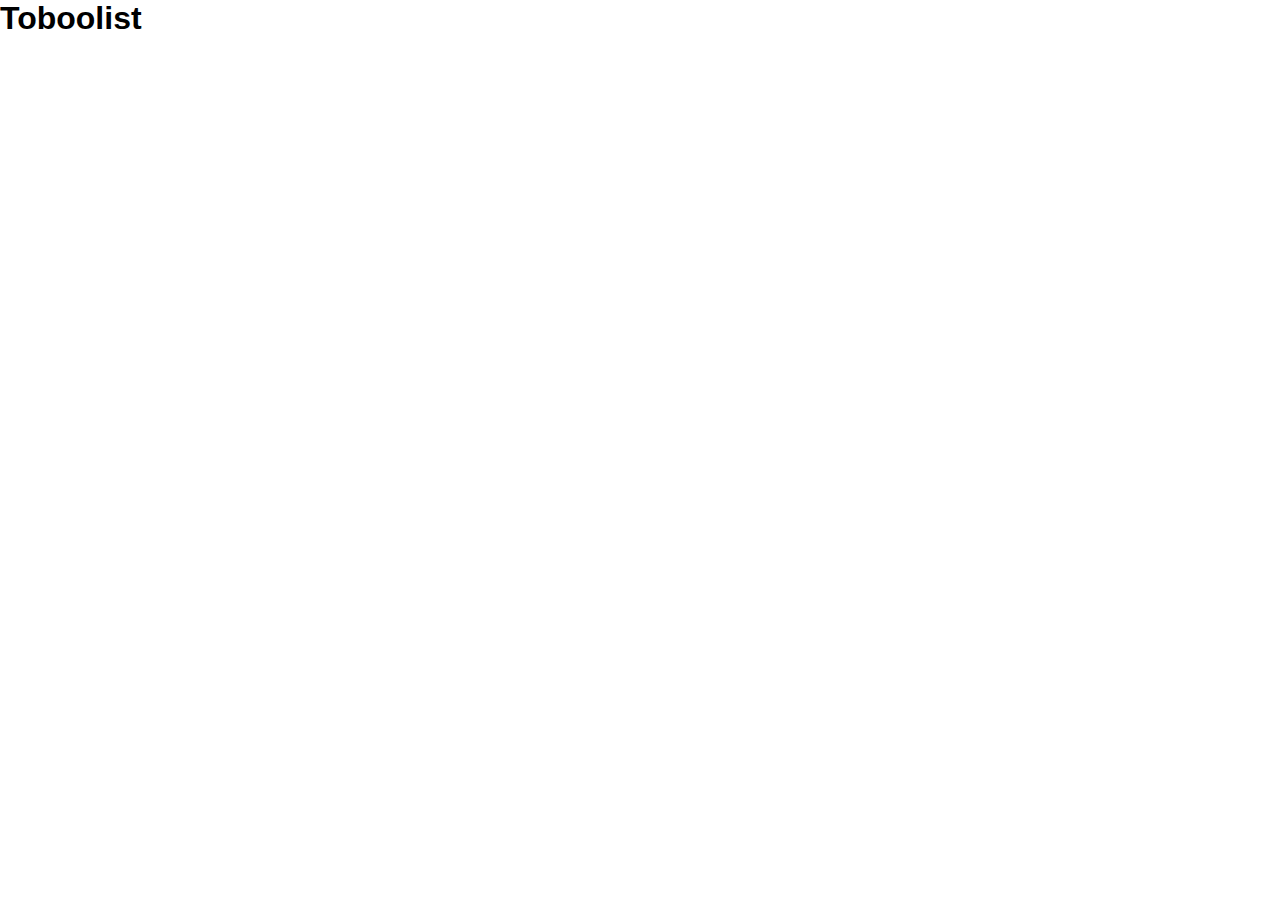
==== index.html @ 8dce1d06 "add header" ====
<!DOCTYPE html>
<html lang="en">
<head>
    <meta charset="UTF-8">
    <meta http-equiv="X-UA-Compatible" content="IE=edge">
    <meta name="viewport" content="width=device-width, initial-scale=1.0">
    <link rel="stylesheet" href="style.css">
    <title>Toboolist</title>
</head>
<body>
    <!--inizio header-->
   <header>
<h1 class="font-family">Toboolist</h1>
   </header> 
   <!--fine header-->
   <!--inizio main-->
   <main>

   </main>
   <!--fine main-->
</body>
</html>
---- style.css ----
*{
    box-sizing: border-box;
    margin: 0%;
    padding: 0%;
}
/*commons*/
.font-family{
    font-family: Arial, Helvetica, sans-serif;
}
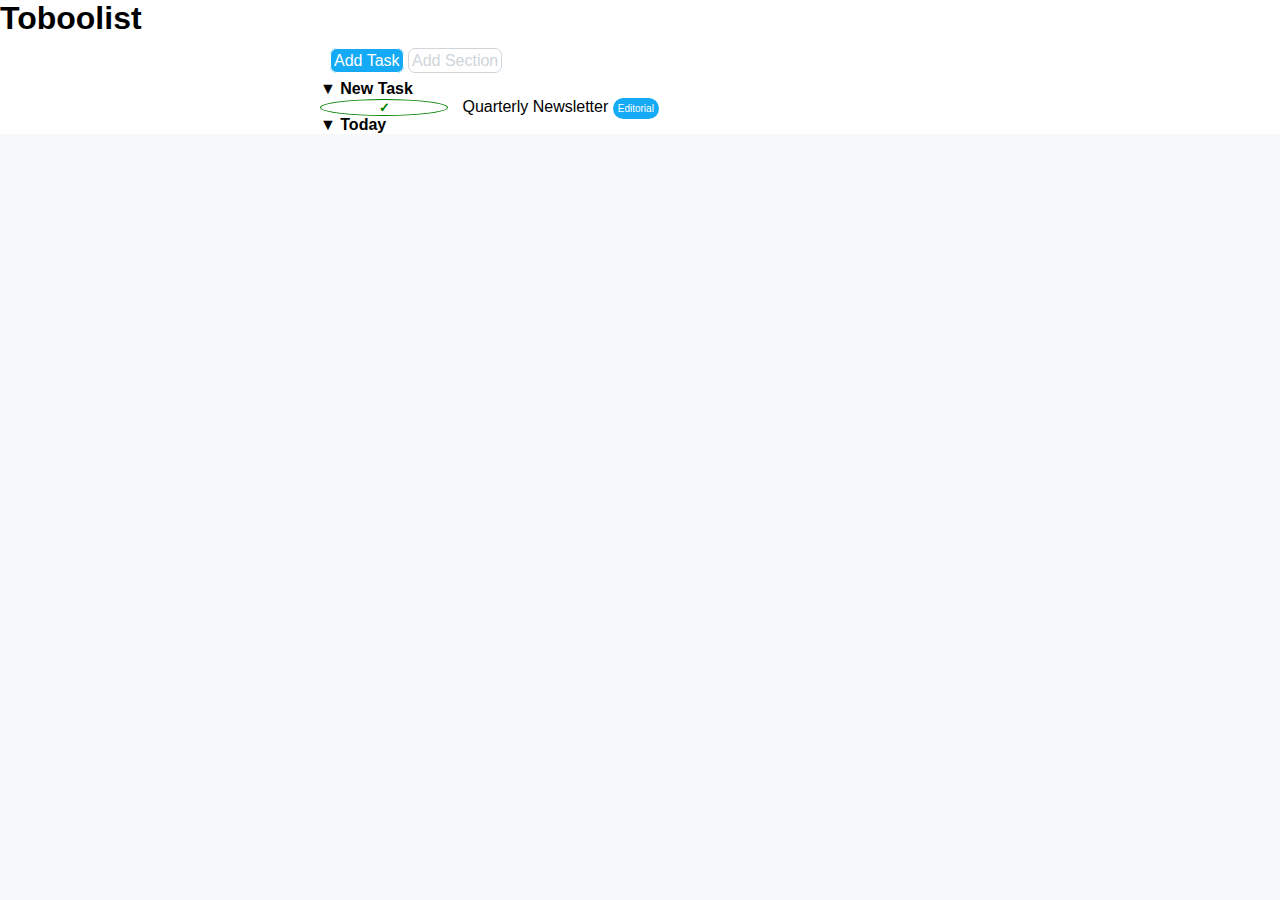
==== commit acb4f36b: "add bottoni e inizio lista" ====
--- a/index.html
+++ b/index.html
@@ -10,11 +10,26 @@
 <body>
     <!--inizio header-->
    <header>
-<h1 class="font-family">Toboolist</h1>
-   </header> 
+<h1>Toboolist</h1>
+   </header"> 
    <!--fine header-->
    <!--inizio main-->
    <main>
+       <div class="container">
+           <div class="top">
+               <a href="#" class="btn btn-add-task">Add Task</a>
+               <a href="#" class="btn btn-add-section">Add Section</a>
+           </div>
+           <div class="Task">
+               <ul>
+                   <li>&#9660; <strong>New Task</strong></li>
+                   <li><span class="check">&check;</span> Quarterly Newsletter <span class="editorial">Editorial</span> </li>
+                   <li>&#9660; <strong>Today</strong></li>
+                   <li></li>
+               </ul>
+
+           </div>
+       </div>
 
    </main>
    <!--fine main-->
--- a/style.css
+++ b/style.css
@@ -1,9 +1,68 @@
 *{
     box-sizing: border-box;
-    margin: 0%;
-    padding: 0%;
+    margin: 0;
+    padding: 0;
 }
 /*commons*/
-.font-family{
+body{
+    background-color: #f6f8f9;
     font-family: Arial, Helvetica, sans-serif;
+}
+
+.container{
+    width: 50%;
+    margin-left: auto;
+    margin-right: auto;
+    margin-top: 5px;
+    background-color: white;
+}
+
+.btn{
+    text-decoration: none;
+    border: 1px solid;
+    border-radius: 7px;
+    padding: 3px;
+}
+.check{
+    color: green;
+    text-align: center;
+    font-size: 13px;
+    font-weight: bolder;
+    margin-right: 10px;
+    border: 1px solid green;
+    border-radius: 50%;
+    text-align: center;
+    display: inline-block;
+    width: 20%;
+    height: 20%;
+}
+.editorial{
+    color: white;
+    font-size: 10px;
+    border: 5px 1px solid #14aaf5;
+    border-radius: 12px;
+    padding: 5px;
+    background-color: #14aaf5 ;
+}
+/*fine commons*/
+/*header*/
+header{
+    background-color: white;
+}
+
+/*main*/
+.top{
+    padding: 10px;
+}
+.btn-add-task{
+    background-color: #14aaf5;
+    color: white;
+    padding: 3px;
+}
+.btn-add-section{
+    color: #cfd5d9;
+
+}
+ul{
+    list-style: none;
 }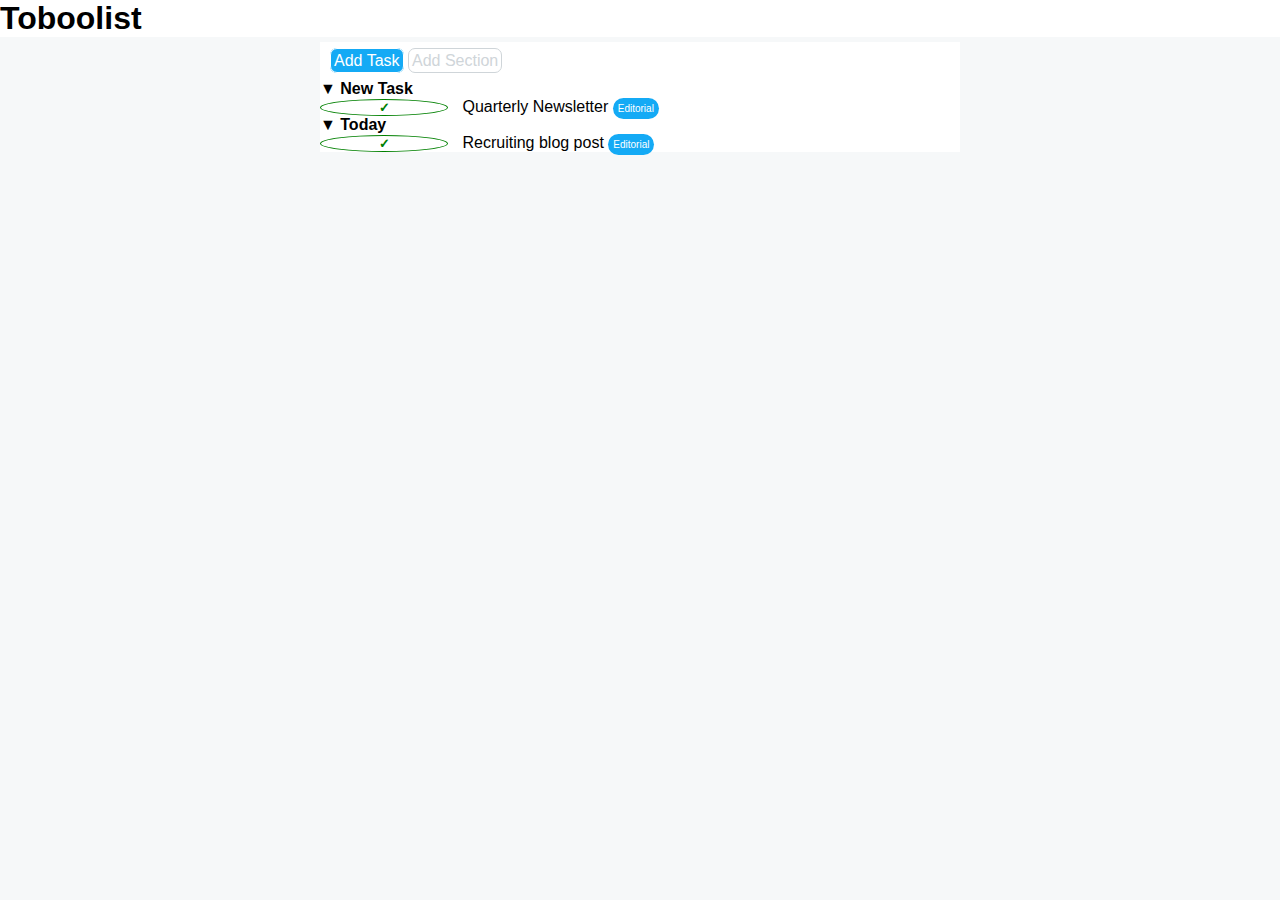
==== commit 6a60440c: "correzione codice header" ====
--- a/index.html
+++ b/index.html
@@ -11,7 +11,7 @@
     <!--inizio header-->
    <header>
 <h1>Toboolist</h1>
-   </header"> 
+   </header> 
    <!--fine header-->
    <!--inizio main-->
    <main>
@@ -25,7 +25,7 @@
                    <li>&#9660; <strong>New Task</strong></li>
                    <li><span class="check">&check;</span> Quarterly Newsletter <span class="editorial">Editorial</span> </li>
                    <li>&#9660; <strong>Today</strong></li>
-                   <li></li>
+                   <li><span class="check">&check;</span> Recruiting blog post <span class="editorial">Editorial</span></li>
                </ul>
 
            </div>
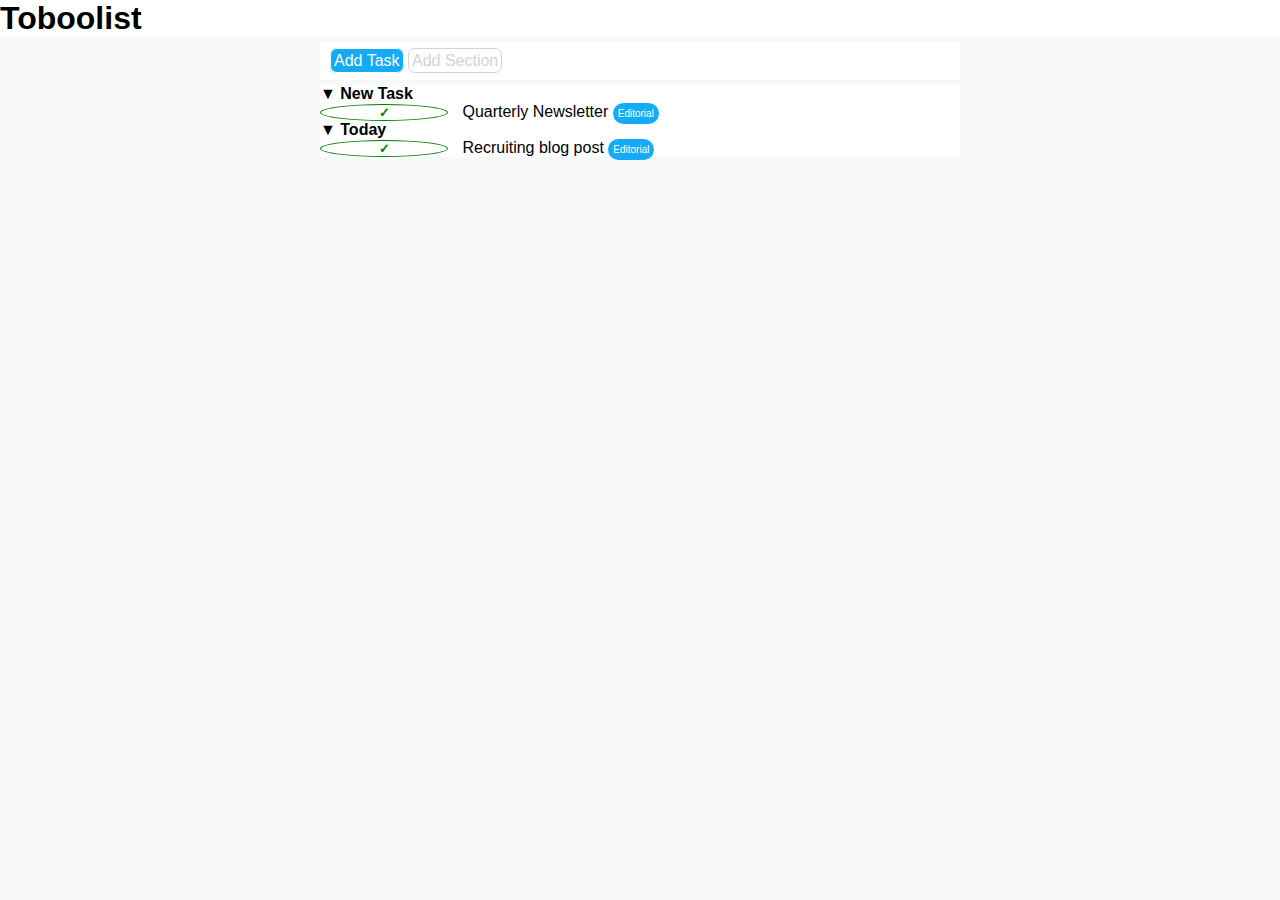
==== commit 2df16a48: "divisi i contenitori" ====
--- a/index.html
+++ b/index.html
@@ -20,6 +20,9 @@
                <a href="#" class="btn btn-add-task">Add Task</a>
                <a href="#" class="btn btn-add-section">Add Section</a>
            </div>
+        </div>
+
+    <div class="container">
            <div class="Task">
                <ul>
                    <li>&#9660; <strong>New Task</strong></li>
--- a/style.css
+++ b/style.css
@@ -1,7 +1,7 @@
 *{
     box-sizing: border-box;
-    margin: 0;
-    padding: 0;
+    margin: 0%;
+    padding: 0%;
 }
 /*commons*/
 body{
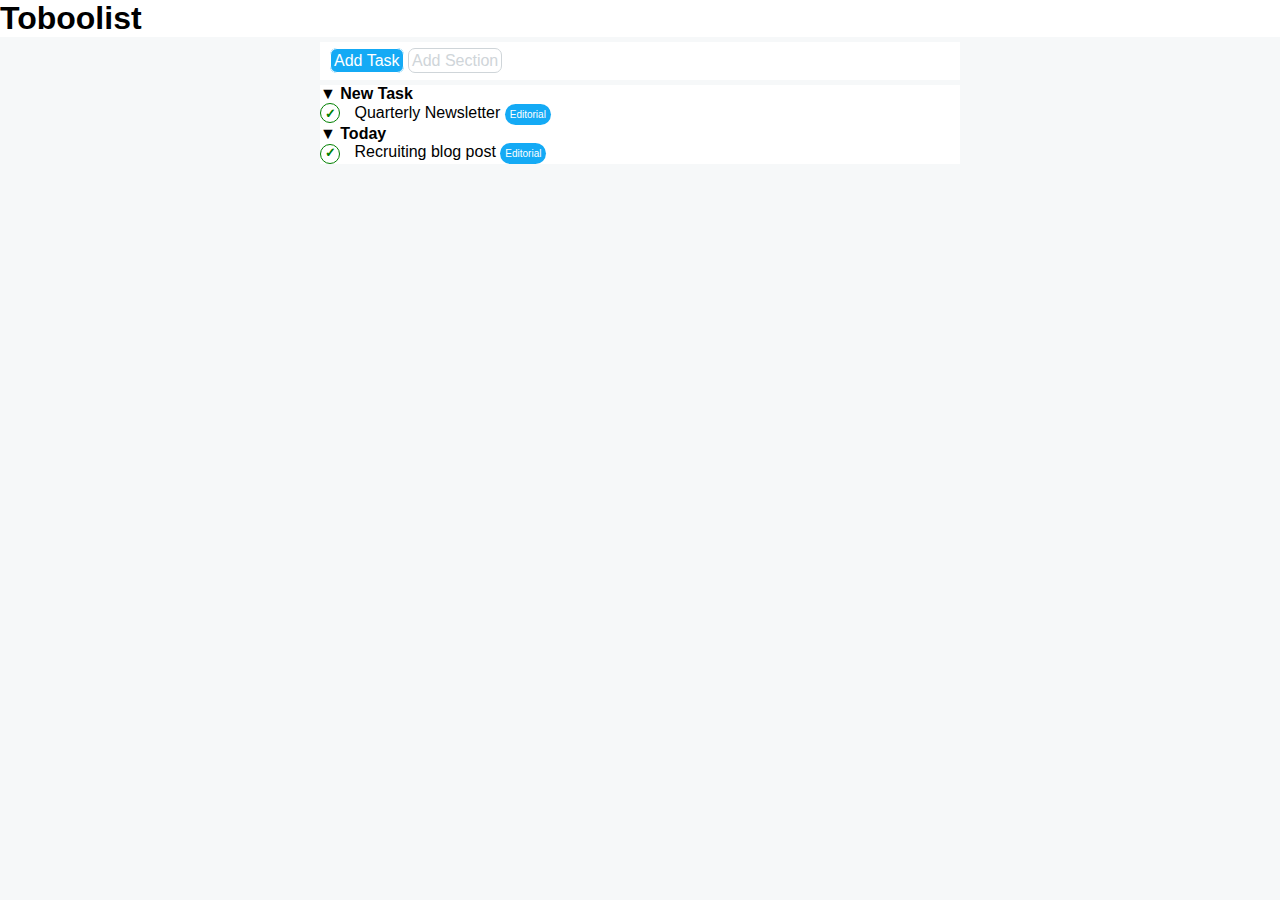
==== commit 120e1724: "correzione css per check" ====
--- a/index.html
+++ b/index.html
@@ -26,7 +26,7 @@
            <div class="Task">
                <ul>
                    <li>&#9660; <strong>New Task</strong></li>
-                   <li><span class="check">&check;</span> Quarterly Newsletter <span class="editorial">Editorial</span> </li>
+                   <li class="quarterly"><span class="check">&check;</span> Quarterly Newsletter <span class="editorial">Editorial</span> </li>
                    <li>&#9660; <strong>Today</strong></li>
                    <li><span class="check">&check;</span> Recruiting blog post <span class="editorial">Editorial</span></li>
                </ul>
--- a/style.css
+++ b/style.css
@@ -33,8 +33,8 @@
     border-radius: 50%;
     text-align: center;
     display: inline-block;
-    width: 20%;
-    height: 20%;
+    width: 20px;
+    height: 20px;
 }
 .editorial{
     color: white;
@@ -43,6 +43,9 @@
     border-radius: 12px;
     padding: 5px;
     background-color: #14aaf5 ;
+}
+.quarterly{
+    line-height: 20px;
 }
 /*fine commons*/
 /*header*/
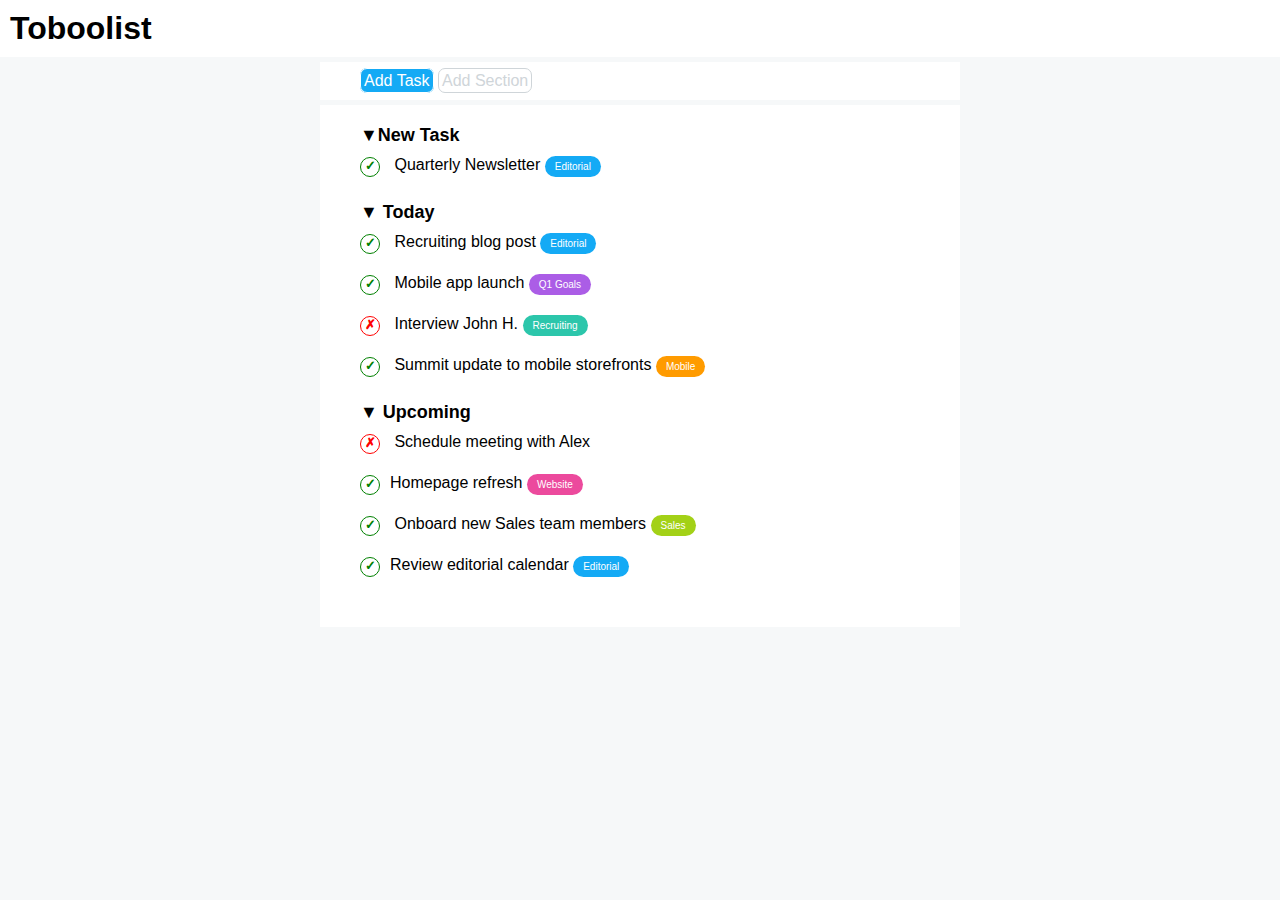
==== commit 3a5f88e8: "add liste, fine progetto" ====
--- a/index.html
+++ b/index.html
@@ -23,12 +23,24 @@
         </div>
 
     <div class="container">
-           <div class="Task">
+           <div class="task">
                <ul>
-                   <li>&#9660; <strong>New Task</strong></li>
-                   <li class="quarterly"><span class="check">&check;</span> Quarterly Newsletter <span class="editorial">Editorial</span> </li>
-                   <li>&#9660; <strong>Today</strong></li>
-                   <li><span class="check">&check;</span> Recruiting blog post <span class="editorial">Editorial</span></li>
+                   <li class="new-task">&#9660;<strong>New Task</strong></li>
+                   <li class="padding-scritta-1"><span class="check">&check;</span> Quarterly Newsletter <span class="etichetta editorial">Editorial</span> </li>
+                </ul>
+                <ul>
+                <li class="margin-top-25 font-size">&#9660; <strong>Today</strong></li>
+                <li class="padding-scritta-1"><span class="check">&check;</span> Recruiting blog post <span class="etichetta editorial">Editorial</span></li>
+                <li class="padding-scritte"><span class="check">&check;</span> Mobile app launch <span class="etichetta q1-goals">Q1 Goals</span></li>
+                <li class="padding-scritte"><span class="cross">&cross;</span> Interview John H. <span class="etichetta recruiting">Recruiting</span></li>
+                <li class="padding-scritte"><span class="check">&check;</span> Summit update to mobile storefronts <span class="etichetta mobile">Mobile</span></li>
+               </ul>
+               <ul>
+                <li class="margin-top-25 font-size">&#9660; <strong>Upcoming</strong></li>
+                <li class="padding-scritta-1"><span class="cross">&cross;</span> Schedule meeting with Alex </li>
+                <li class="padding-scritte"><span class="check">&check;</span>Homepage refresh <span class="etichetta website">Website</span></li>
+                <li class="padding-scritte"><span class="check">&check;</span> Onboard new Sales team members <span class="etichetta sales">Sales</span></li>
+                <li class="padding-scritte"><span class="check">&check;</span>Review editorial calendar <span class="etichetta editorial">Editorial</span></li> 
                </ul>
 
            </div>
--- a/style.css
+++ b/style.css
@@ -23,6 +23,13 @@
     border-radius: 7px;
     padding: 3px;
 }
+.task{
+    padding-left: 40px;
+    padding-bottom: 50px;
+}
+ul{
+    list-style: none;
+}
 .check{
     color: green;
     text-align: center;
@@ -36,26 +43,46 @@
     width: 20px;
     height: 20px;
 }
-.editorial{
+.cross{
+    color: red;
+    text-align: center;
+    font-size: 13px;
+    font-weight: bolder;
+    margin-right: 10px;
+    border: 1px solid red;
+    border-radius: 50%;
+    text-align: center;
+    display: inline-block;
+    width: 20px;
+    height: 20px;
+}
+.margin-top-25{
+    margin-top: 25px;
+}
+.etichetta{
     color: white;
+    padding: 5px;
     font-size: 10px;
-    border: 5px 1px solid #14aaf5;
     border-radius: 12px;
-    padding: 5px;
-    background-color: #14aaf5 ;
+    padding: 5px 10px;
 }
-.quarterly{
-    line-height: 20px;
+.padding-scritta-1{
+    padding-top: 10px;
+}
+.padding-scritte{
+    padding-top: 20px;
 }
 /*fine commons*/
 /*header*/
 header{
     background-color: white;
 }
-
+h1{
+    padding: 10px;
+}
 /*main*/
 .top{
-    padding: 10px;
+    padding: 10px 40px;
 }
 .btn-add-task{
     background-color: #14aaf5;
@@ -66,6 +93,36 @@
     color: #cfd5d9;
 
 }
-ul{
-    list-style: none;
+.new-task{
+   padding-top: 20px;
+   font-size: large;
+   font-weight: bolder;
+}
+.font-size{
+    font-size: large;
+    font-weight: bolder;
+}
+.editorial{
+    border: 5px 1px solid #14aaf5;
+    background-color: #14aaf5 ;
+}
+.q1-goals{
+    border: 5px 1px solid #ab5de6;
+    background-color: #ab5de6 ;
+}
+.recruiting{
+    border: 5px 1px solid #2cc6ab;
+    background-color: #2cc6ab ;
+}
+.mobile{
+    border: 5px 1px solid #ff9b00;
+    background-color: #ff9b00 ;
+}
+.website{
+    border: 5px 1px solid #ec4a9d;
+    background-color: #ec4a9d ;
+}
+.sales{
+    border: 5px 1px solid #a3d117;
+    background-color: #a3d117 ; 
 }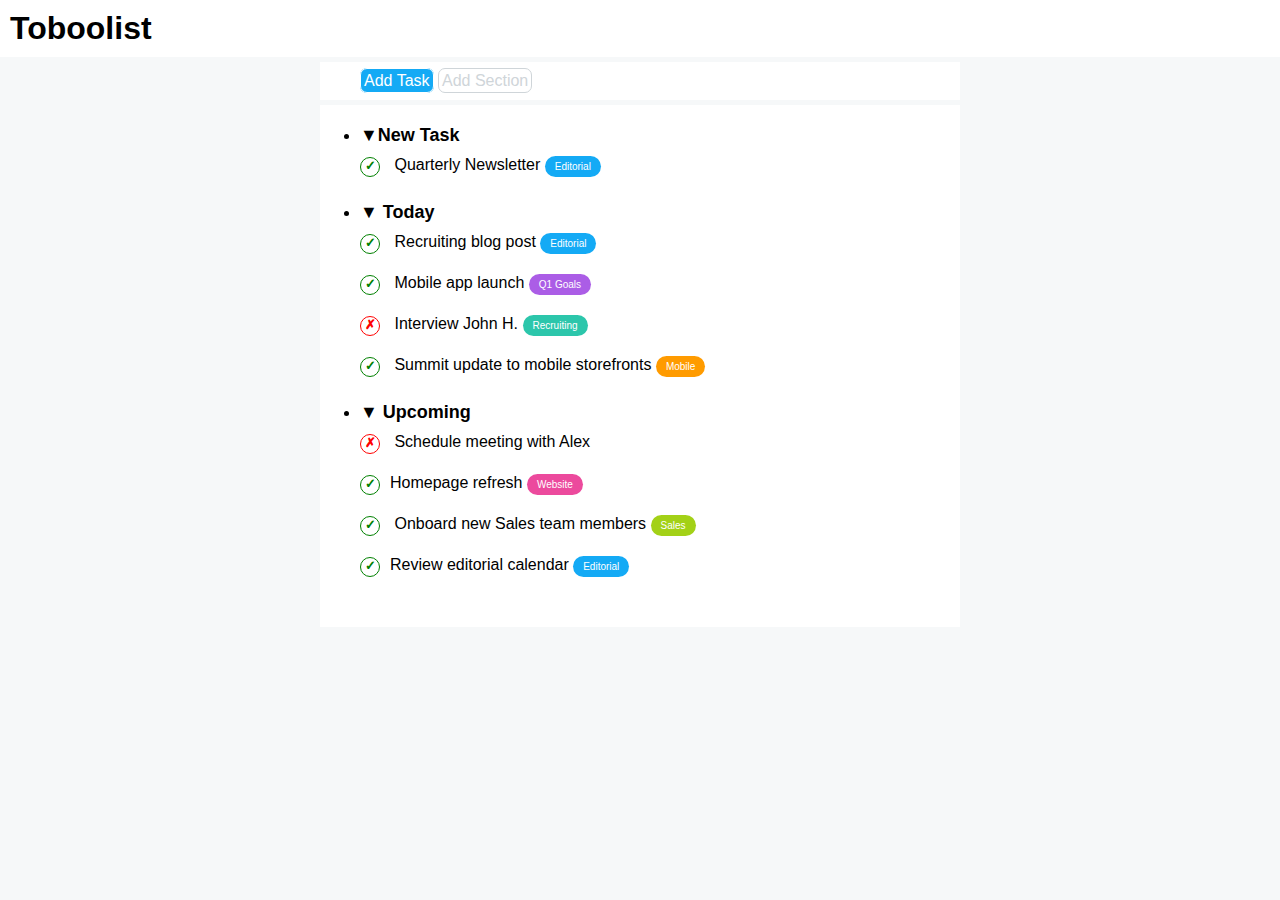
==== commit b80a2b26: "add modifiche durante correzione" ====
--- a/index.html
+++ b/index.html
@@ -24,24 +24,30 @@
 
     <div class="container">
            <div class="task">
-               <ul>
-                   <li class="new-task">&#9660;<strong>New Task</strong></li>
+               <li>
+                   <h3 class="new-task">&#9660;<strong>New Task</strong></h3>
+                   <ul>
                    <li class="padding-scritta-1"><span class="check">&check;</span> Quarterly Newsletter <span class="etichetta editorial">Editorial</span> </li>
                 </ul>
+            </li>
+            <li>
+                <h3 class="margin-top-25 font-size">&#9660; <strong>Today</strong></h3>
                 <ul>
-                <li class="margin-top-25 font-size">&#9660; <strong>Today</strong></li>
                 <li class="padding-scritta-1"><span class="check">&check;</span> Recruiting blog post <span class="etichetta editorial">Editorial</span></li>
                 <li class="padding-scritte"><span class="check">&check;</span> Mobile app launch <span class="etichetta q1-goals">Q1 Goals</span></li>
                 <li class="padding-scritte"><span class="cross">&cross;</span> Interview John H. <span class="etichetta recruiting">Recruiting</span></li>
                 <li class="padding-scritte"><span class="check">&check;</span> Summit update to mobile storefronts <span class="etichetta mobile">Mobile</span></li>
                </ul>
-               <ul>
-                <li class="margin-top-25 font-size">&#9660; <strong>Upcoming</strong></li>
+            </li>
+            <li>
+                <h3 class="margin-top-25 font-size">&#9660; <strong>Upcoming</strong></h3>
+                <ul>
                 <li class="padding-scritta-1"><span class="cross">&cross;</span> Schedule meeting with Alex </li>
                 <li class="padding-scritte"><span class="check">&check;</span>Homepage refresh <span class="etichetta website">Website</span></li>
                 <li class="padding-scritte"><span class="check">&check;</span> Onboard new Sales team members <span class="etichetta sales">Sales</span></li>
                 <li class="padding-scritte"><span class="check">&check;</span>Review editorial calendar <span class="etichetta editorial">Editorial</span></li> 
                </ul>
+            </li>
 
            </div>
        </div>
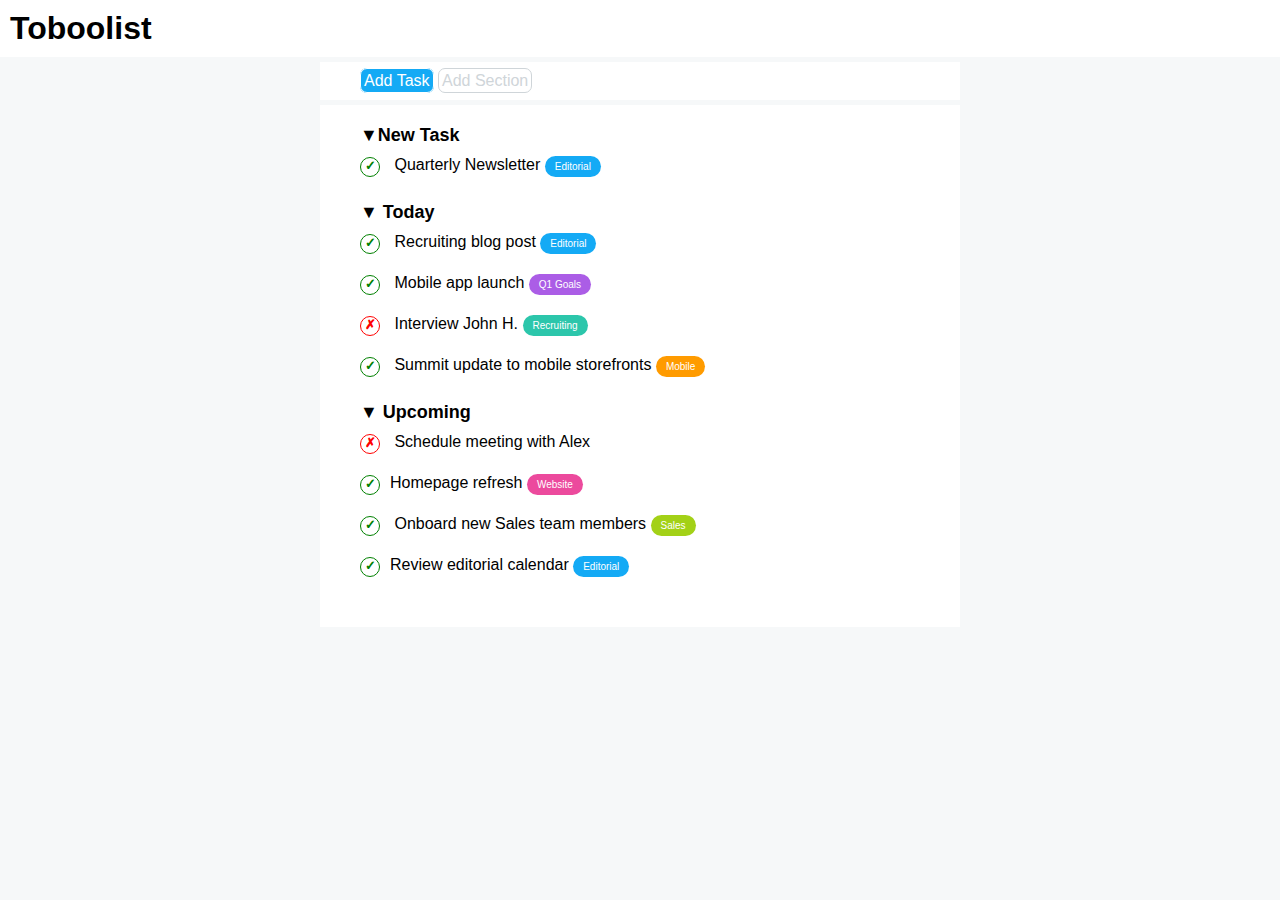
==== commit 81dc7c75: "tolte modifiche" ====
--- a/index.html
+++ b/index.html
@@ -24,30 +24,24 @@
 
     <div class="container">
            <div class="task">
-               <li>
-                   <h3 class="new-task">&#9660;<strong>New Task</strong></h3>
-                   <ul>
+               <ul>
+                   <li class="new-task">&#9660;<strong>New Task</strong></li>
                    <li class="padding-scritta-1"><span class="check">&check;</span> Quarterly Newsletter <span class="etichetta editorial">Editorial</span> </li>
                 </ul>
-            </li>
-            <li>
-                <h3 class="margin-top-25 font-size">&#9660; <strong>Today</strong></h3>
                 <ul>
+                <li class="margin-top-25 font-size">&#9660; <strong>Today</strong></li>
                 <li class="padding-scritta-1"><span class="check">&check;</span> Recruiting blog post <span class="etichetta editorial">Editorial</span></li>
                 <li class="padding-scritte"><span class="check">&check;</span> Mobile app launch <span class="etichetta q1-goals">Q1 Goals</span></li>
                 <li class="padding-scritte"><span class="cross">&cross;</span> Interview John H. <span class="etichetta recruiting">Recruiting</span></li>
                 <li class="padding-scritte"><span class="check">&check;</span> Summit update to mobile storefronts <span class="etichetta mobile">Mobile</span></li>
                </ul>
-            </li>
-            <li>
-                <h3 class="margin-top-25 font-size">&#9660; <strong>Upcoming</strong></h3>
-                <ul>
+               <ul>
+                <li class="margin-top-25 font-size">&#9660; <strong>Upcoming</strong></li>
                 <li class="padding-scritta-1"><span class="cross">&cross;</span> Schedule meeting with Alex </li>
                 <li class="padding-scritte"><span class="check">&check;</span>Homepage refresh <span class="etichetta website">Website</span></li>
                 <li class="padding-scritte"><span class="check">&check;</span> Onboard new Sales team members <span class="etichetta sales">Sales</span></li>
                 <li class="padding-scritte"><span class="check">&check;</span>Review editorial calendar <span class="etichetta editorial">Editorial</span></li> 
                </ul>
-            </li>
 
            </div>
        </div>
